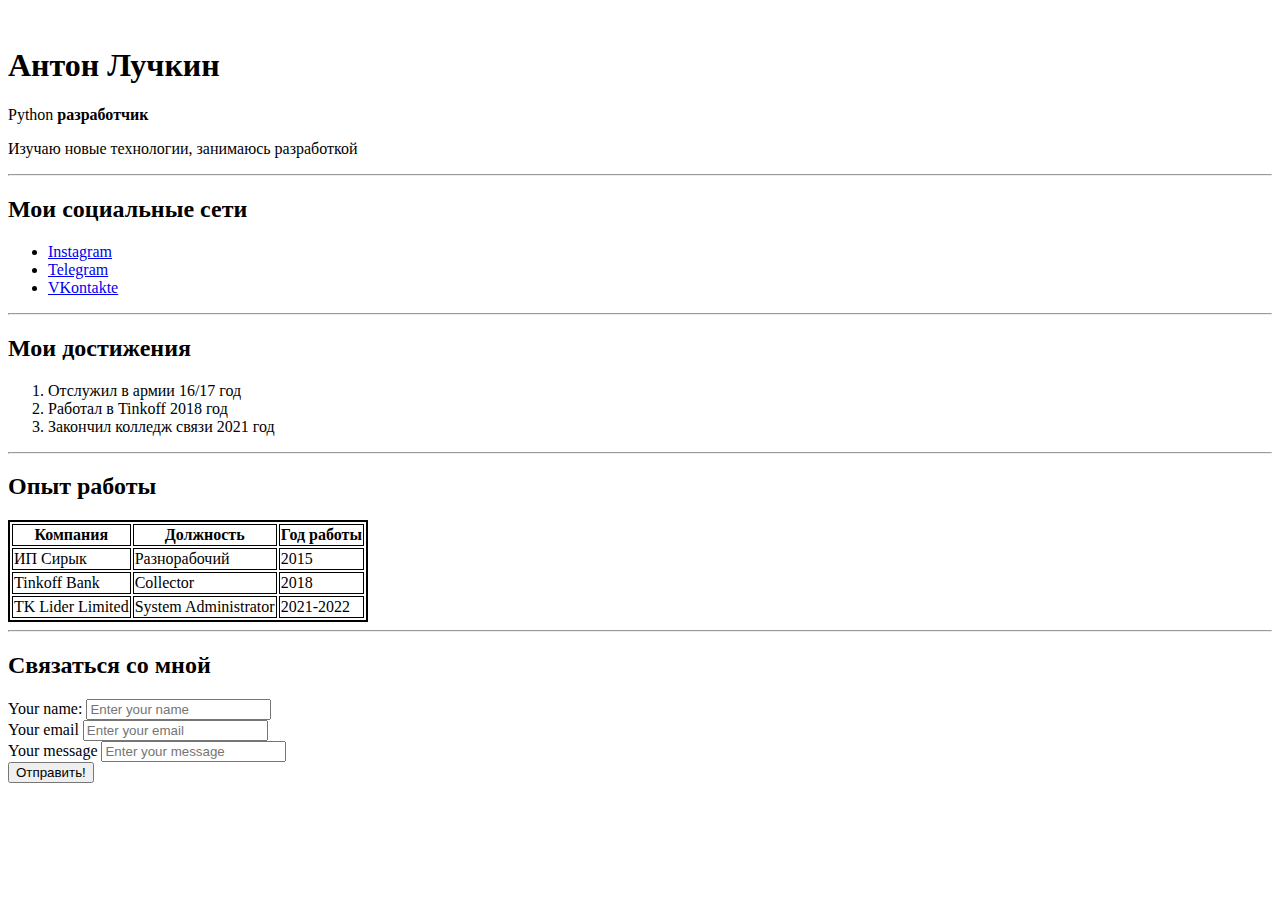
==== myPortfolio/portfolio.html @ 1264d0b8 "HTML cource by Vladilen - DONE" ====
<!DOCTYPE html>
<html>
    <head>
        <meta charset="UTF-8">
        <title>My resume</title>
    </head>
    <body>
        <!-- Информация обо мне -->
        <img src="https://avatars.githubusercontent.com/u/58991417?v=4" alt="" width="150">
        <h1>Антон Лучкин</h1>
        <p>Python <strong>разработчик</strong></p>
        <p>Изучаю новые технологии, занимаюсь разработкой</p>
        <hr>
        <h2>Мои социальные сети</h2>
        <ul>
            <li><a href="https://instagram.com/minus.hunt" target="_blank">Instagram</a></li>
            <li><a href="https://t.me/minustoxa" target="_blank">Telegram</a></li>
            <li><a href="https://vk.com/maxbratkrayts" target="_blank">VKontakte</a></li>
        </ul>

        <hr>

        <!-- Мои достижения -->
        <h2>Мои достижения</h2>
        <ol>
            <li>Отслужил в армии 16/17 год</li>
            <li>Работал в Tinkoff 2018 год</li>
            <li>Закончил колледж связи 2021 год</li>
        </ol>

        <hr>

        <!-- Опыт работы -->
        <h2>Опыт работы</h2>
        <table bordercolor="black" border="2">
            <tr>
                <th>Компания</th>
                <th>Должность</th>
                <th>Год работы</th>
            </tr>
            <tr>
                <td>ИП Сирык </td>
                <td>Разнорабочий</td>
                <td>2015</td>
            </tr>
            <tr>
                <td>Tinkoff Bank</td>
                <td>Collector</td>
                <td>2018</td>
            </tr>
            <tr>
                <td>TK Lider Limited</td>
                <td>System Administrator</td>
                <td>2021-2022</td>
            </tr>
        </table>

        <hr>

        <!-- Форма для связи -->
        <h2>Связаться со мной</h2>
        <form action="/">
            <label for="name">Your name: </label>
            <input type="text" id="name" placeholder="Enter your name">
            <br>
            <label for="email">Your email</label>
            <input type="email" id="email" placeholder="Enter your email">
            <br>
            <label for="message">Your message</label>
            <input type="text" id="mesage" placeholder="Enter your message">
            <br>
            <input type="submit" value="Отправить!">
        </form>
    </body>
</html>
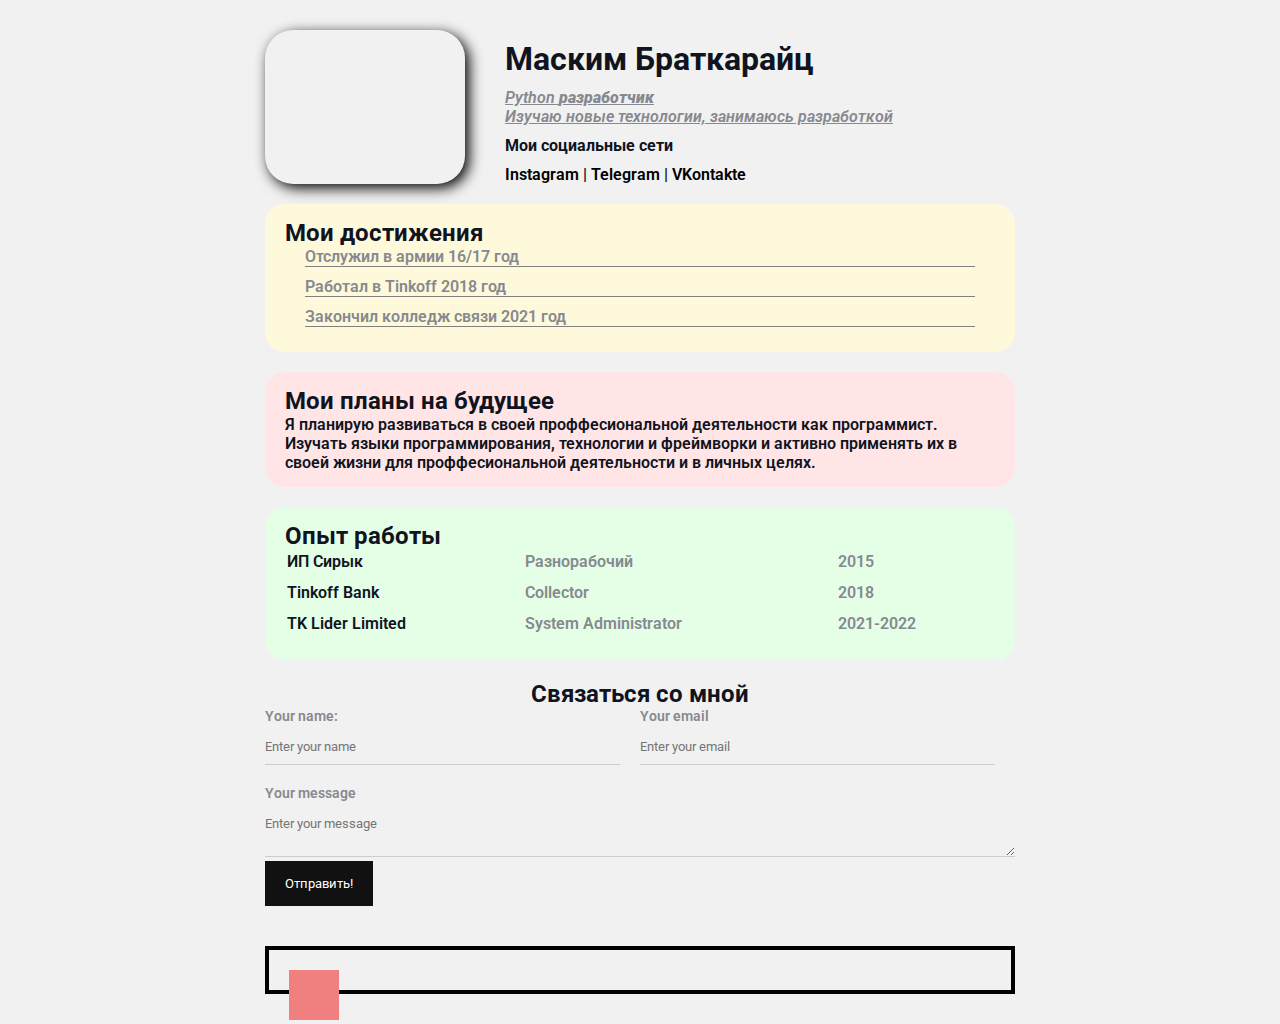
==== commit cce49f88: "CSS cource by Vladilen - DONE" ====
--- a/myPortfolio/portfolio.html
+++ b/myPortfolio/portfolio.html
@@ -2,74 +2,95 @@
 <html>
     <head>
         <meta charset="UTF-8">
+        <link rel="stylesheet" href="style.css">
         <title>My resume</title>
     </head>
     <body>
-        <!-- Информация обо мне -->
-        <img src="https://avatars.githubusercontent.com/u/58991417?v=4" alt="" width="150">
-        <h1>Антон Лучкин</h1>
-        <p>Python <strong>разработчик</strong></p>
-        <p>Изучаю новые технологии, занимаюсь разработкой</p>
-        <hr>
-        <h2>Мои социальные сети</h2>
-        <ul>
-            <li><a href="https://instagram.com/minus.hunt" target="_blank">Instagram</a></li>
-            <li><a href="https://t.me/minustoxa" target="_blank">Telegram</a></li>
-            <li><a href="https://vk.com/maxbratkrayts" target="_blank">VKontakte</a></li>
-        </ul>
+        <div class="container">
+            <div class="info">
+                <!-- Информация обо мне -->
+                <img src="https://avatars.githubusercontent.com/u/58991417?v=4" alt="" class="avatar">
+                <div class="info-text">
+                    <h1>Маским Браткарайц</h1>
+                    <p>Python <strong>разработчик</strong></p>
+                    <p>Изучаю новые технологии, занимаюсь разработкой</p>
 
-        <hr>
+                    <h4>Мои социальные сети</h4>
+                    <a href="https://instagram.com/minus.hunt" target="_blank">Instagram</a> | 
+                    <a href="https://t.me/minustoxa" target="_blank">Telegram</a> | 
+                    <a href="https://vk.com/maxbratkrayts" target="_blank">VKontakte</a>
+                </div>
+            </div>
 
-        <!-- Мои достижения -->
-        <h2>Мои достижения</h2>
-        <ol>
-            <li>Отслужил в армии 16/17 год</li>
-            <li>Работал в Tinkoff 2018 год</li>
-            <li>Закончил колледж связи 2021 год</li>
-        </ol>
+            <div class="card bg-yellow">
+                <!-- Мои достижения -->
+                <h2>Мои достижения</h2>
+                <ul class="list">
+                    <li>Отслужил в армии 16/17 год</li>
+                    <li>Работал в Tinkoff 2018 год</li>
+                    <li>Закончил колледж связи 2021 год</li>
+                </ul>
+            </div>
 
-        <hr>
+            <div class="card bg-red">
+                <h2>Мои планы на будущее</h2>
+                <p>
+                    Я планирую развиваться в своей проффесиональной деятельности как программист. 
+                    Изучать языки программирования, технологии и фреймворки и активно применять 
+                    их в своей жизни для проффесиональной деятельности и в личных целях.
+                </p>
+            </div>
 
-        <!-- Опыт работы -->
-        <h2>Опыт работы</h2>
-        <table bordercolor="black" border="2">
-            <tr>
-                <th>Компания</th>
-                <th>Должность</th>
-                <th>Год работы</th>
-            </tr>
-            <tr>
-                <td>ИП Сирык </td>
-                <td>Разнорабочий</td>
-                <td>2015</td>
-            </tr>
-            <tr>
-                <td>Tinkoff Bank</td>
-                <td>Collector</td>
-                <td>2018</td>
-            </tr>
-            <tr>
-                <td>TK Lider Limited</td>
-                <td>System Administrator</td>
-                <td>2021-2022</td>
-            </tr>
-        </table>
+            <div class="card bg-green">
+                <!-- Опыт работы -->
+                <h2>Опыт работы</h2>
+                <table class="table">
+                    <tr>
+                        <td>ИП Сирык </td>
+                        <td>Разнорабочий</td>
+                        <td>2015</td>
+                    </tr>
+                    <tr>
+                        <td>Tinkoff Bank</td>
+                        <td>Collector</td>
+                        <td>2018</td>
+                    </tr>
+                    <tr>
+                        <td>TK Lider Limited</td>
+                        <td>System Administrator</td>
+                        <td>2021-2022</td>
+                    </tr>
+                </table>
+            </div>
 
-        <hr>
+            <div class="contact">
+                <!-- Форма для связи -->
+                <h2>Связаться со мной</h2>
+                <form action="/">
+                    <div class="row">
+                        <div class="form-group">
+                            <label for="name">Your name: </label>
+                            <input type="text" id="name" placeholder="Enter your name">
+                        </div>
+                        <div class="form-group">
+                            <label for="email">Your email</label>
+                            <input type="email" id="email" placeholder="Enter your email">
+                        </div>
+                    </div>
+                    <div class="form-group">
+                        <label for="message">Your message</label>
+                        <textarea id="message" rows="2" cols="15" placeholder="Enter your message"></textarea>
+                    </div>
+                    <input type="submit" class="btn" value="Отправить!">
+                </form>
+            </div>
 
-        <!-- Форма для связи -->
-        <h2>Связаться со мной</h2>
-        <form action="/">
-            <label for="name">Your name: </label>
-            <input type="text" id="name" placeholder="Enter your name">
-            <br>
-            <label for="email">Your email</label>
-            <input type="email" id="email" placeholder="Enter your email">
-            <br>
-            <label for="message">Your message</label>
-            <input type="text" id="mesage" placeholder="Enter your message">
-            <br>
-            <input type="submit" value="Отправить!">
-        </form>
+            <!-- Position -->
+            <div class="position">
+                <div class="box"></div>
+            </div>
+
+            </div>
+        </div>
     </body>
 </html>--- a/myPortfolio/style.css
+++ b/myPortfolio/style.css
@@ -0,0 +1,195 @@
+@import url('https://fonts.googleapis.com/css2?family=Roboto:wght@100&display=swap');
+
+* {
+    margin: 0;
+    padding: 0;
+}
+
+body {
+    background-color: #f1f1f1; /* цвет фона в теге body*/
+    color: #0f141e; /*цвет шрифта*/
+
+    font-size: 16px; /*размер шрифта*/
+    font-weight: 600; /*ширина шрифта*/
+    font-family: 'Roboto', sans-serif; /*Выбор шрифтов*/
+}
+
+a {
+    color: black;
+    text-decoration: none; /*убираем нижнее подчеркивание*/
+}
+
+a:hover {
+    /* text-decoration: line-through; текст зачеркивается при наведении */
+    text-decoration: underline; /*текст подчеркивается*/
+}
+a:active {
+    color: #86898f;
+}
+
+.avatar {
+    width: 200px; /*придаем размер картинке обращаясь по классу*/
+    border-radius: 28px; /*данное свойство скругляет углы элемента*/
+
+    box-shadow: 4px 4px 14px rgba(0, 0, 0, 025); /*данное свойство позволяет придавать тень элементу*/
+}
+
+.info p {
+    color: #86898f;
+    font-style: italic; /*шрифт наклонный*/
+    font-weight: bolf; /*шрифт жирный*/
+    text-decoration: underline; /*шрифт подчеркивается*/
+}
+
+.container {
+    max-width: 750px;
+    margin: auto;
+    padding-top: 30px;
+    padding-bottom: 30px;
+}
+
+/* .social {
+    background: green;
+    padding: 15px;
+    border: 5px solid red;
+    margin: 20px;
+} */
+
+.box-model > div {
+    /* Пречисляем свойства которые помогут в визуализации */
+    background-color: yellow;
+    height: 200px;
+    width: 25%;
+    border: 5px solid aqua;
+
+    /* Позиционируем их в одну линию */
+    float: left;
+    box-sizing: border-box; /*указываем эту херню для учитывания бордера при размещении элементов в одну линию*/
+}
+
+.card {
+    padding: 15px 20px;
+    margin-bottom: 20px;
+    border-radius: 20px;
+}
+
+.bg-yellow {
+    background: #fff9dc;
+}
+
+.bg-green {
+    background: #e5ffe7;
+}
+
+.bg-red {
+    background: #ffe5e5;
+}
+
+.info {
+    margin-bottom: 20px;
+    display: flex;
+}
+
+/* Зеленые правила для медиаконтента на странице */
+@media (max-width: 700px) {
+    .info {
+        text-align: center;
+        display: block;
+    }
+}
+
+.info-text {
+    margin-left: 40px;
+}
+
+.info-text h4,
+.info-text h1 {
+    margin-bottom: 10px;
+    margin-top: 10px;
+}
+
+.list {
+    padding: 0 20px;
+    list-style: none; /*убираем цифры списка или точки перед пунктами*/
+}
+
+.list li {
+    color: #86898f;
+    margin-bottom: 10px;
+    border-bottom: 1px solid grey;
+}
+
+.table {
+    width: 100%;
+}
+
+.table td {
+    padding-bottom: 10px;
+}
+
+.table td:nth-child(2),
+.table td:nth-child(3) {
+    color: #86898f;
+}
+
+.contact h2 {
+    text-align: center; /*распологает заголовок по центру*/
+}
+
+/* Стилизация форм обратной связи */
+.form-group label {
+    display: block; /*задаем что каждый из элементов идет на своей строче*/
+    font-size: 14px;
+    color: #86898f
+}
+
+.form-group input,
+.form-group textarea {
+    width: 100%;
+    box-sizing: border-box;
+    border: none;
+    background: transparent; /*цвет форм такой же как и всего документа*/
+    border-bottom: 1px solid #ccc;
+    color: #000;
+    padding: 15px 0 10px;
+    outline: none; /*обнуляем выделение поля синим цыетом*/
+    font-family: inherit;
+}
+
+.row {
+    display: flex;
+    margin-bottom: 20px;
+}
+
+.row > .form-group {
+    width: 50%;
+    margin-right: 20px;
+}
+
+.btn {
+    background-color: #111;
+    padding: 15px 20px;
+    color: #fff;
+    border: none;
+    font-family: inherit;
+    cursor: pointer;
+}
+
+.btn:hover {
+    opacity: 0.9;
+}
+
+/* Position */
+.position {
+    border: 4px solid black;
+    margin-top: 40px;
+    padding: 20px;
+}
+
+.box {
+    position: absolute;
+    width: 50px;
+    height: 50px;
+    background: lightcoral;
+}
+
